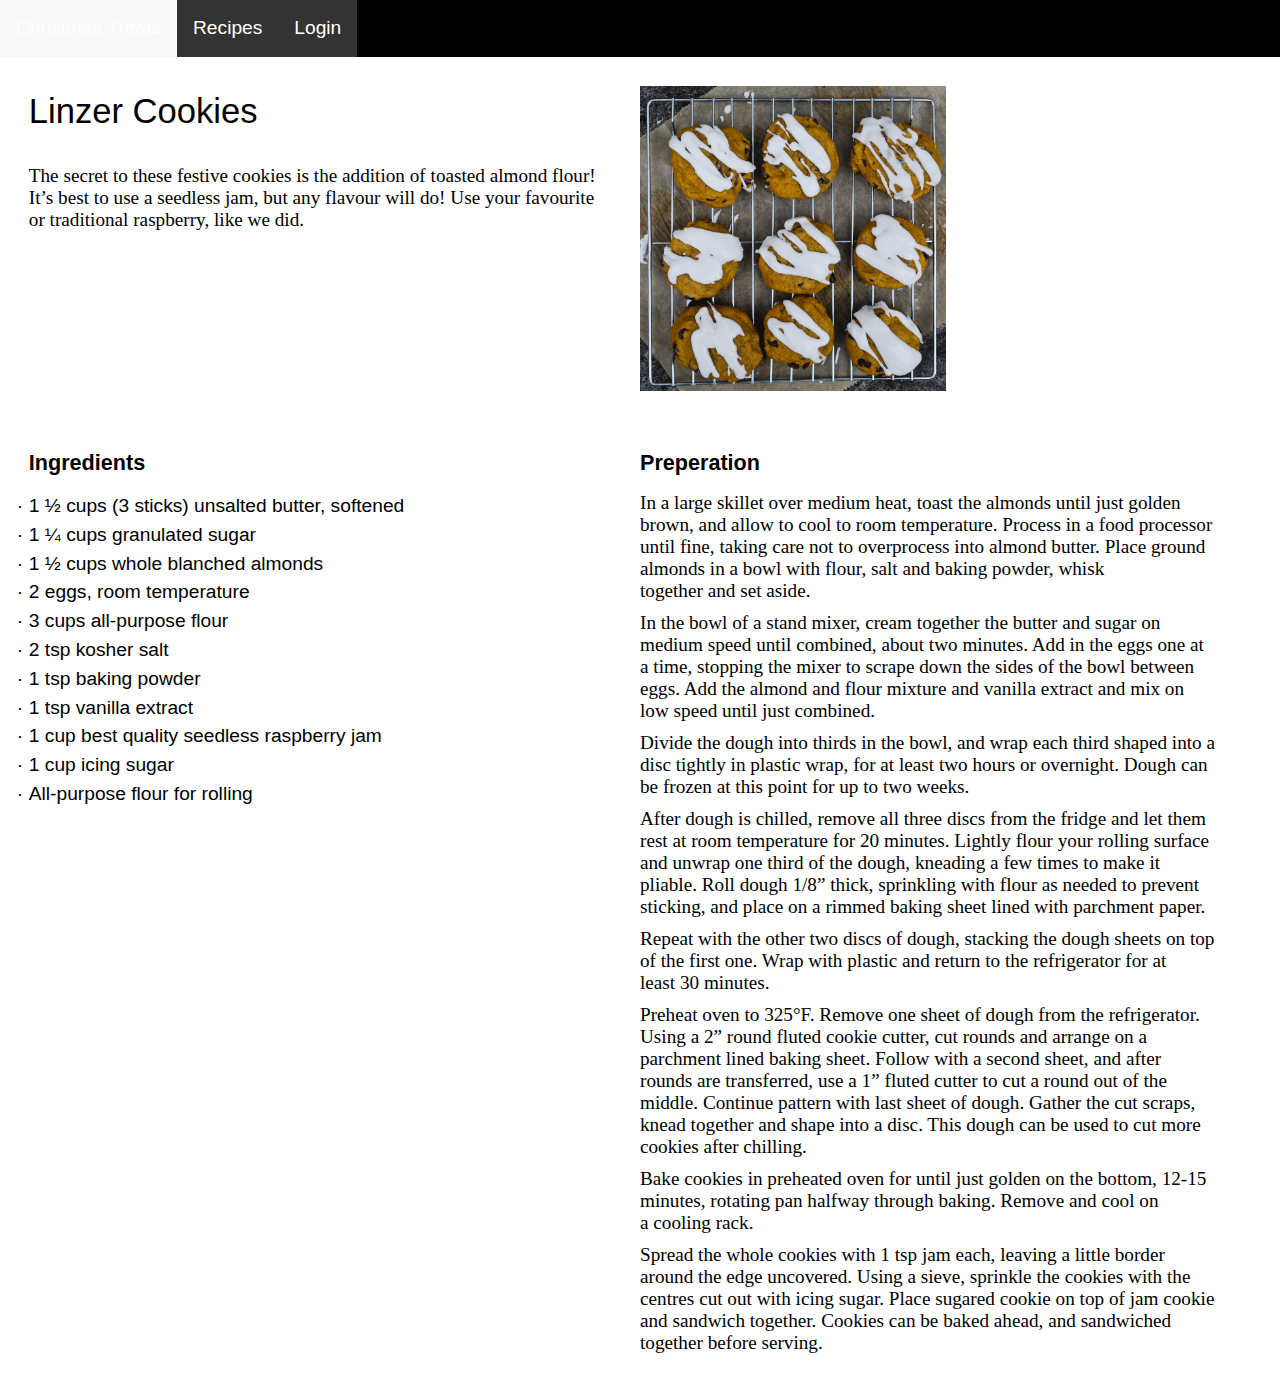
==== recipe1.html @ 7484b5de "Update" ====
<!DOCTYPE html>
<html lang="en-ca">
<head>
  <meta charset="utf-8">
  <title>Responsive Cookbook</title>
  <meta name="viewport" content="width=device-width,initial-scale=1">
  <link rel="stylesheet" href="css/modules.css">
  <link rel="stylesheet" href="css/grid.css">
  <link rel="stylesheet" href="css/type.css">
  <link href="css/main.css" rel="stylesheet">
</head>

<header>
  <div class="navbar">
    <a class="btn" href="index.html">Christmas Treats</a>
    <div class="dropdown">
      <a href="#" class="btn">Recipes</a>
      <div class="dropdown-content">
        <a href="recipe1.html">Linzer Cookies</a>
        <a href="recipe2.html">Spiced Chocolate Crinkle Cookies</a>
        <a href="recipe3.html">Peanut Butter Sandwich Cookies</a>
      </div>
    </div>
    <a href="#" class="btn">Login</a>
  </div>
</header>

<body>
  <div class="grid pad-t island">
    <!-- Title Div -->
    <div class="unit s-1 m-1-2 l-1-2">
      <h1 class="pad-b decorative">Linzer Cookies</h1>
      <p>The secret to these festive cookies is the addition of toasted almond flour! It’s best to use a ­seedless jam, but any flavour will do! Use your favourite or traditional raspberry, like we did.</p>
    </div>

    <!-- Img Div -->
    <div class="unit embed embed-4by1 s-1 m-1-2 l-1-2">
      <img class="unit img-flex s-1 m-1-2 l-1-2 embed-item" src="images/cookie-images/cookie1.jpg" alt="">
    </div>
  </div>

  <div class="grid island">
    <!-- Ingredient Div -->
    <div class="unit s-1 m-1-2 l-1-2">
      <h2 class="mega pad-b-1-2">Ingredients</h2>
      <ul>
        <li>1 ½ cups (3 sticks) unsalted butter, softened</li>
        <li>1 ¼ cups granulated sugar</li>
        <li>1 ½ cups whole blanched almonds</li>
        <li>2 eggs, room temperature</li>
        <li>3 cups all-purpose flour</li>
        <li>2 tsp kosher salt</li>
        <li>1 tsp baking powder</li>
        <li>1 tsp vanilla extract</li>
        <li>1 cup best quality seedless raspberry jam</li>
        <li>1 cup icing sugar</li>
        <li>All-purpose flour for rolling</li>
      </ul>
    </div>

    <!-- Prep Div -->
    <div class="unit s-1 m-1-2 l-1-2">
      <h2 class="mega pad-b-1-2">Preperation</h2>
      <p>In a large skillet over medium heat, toast the almonds until just golden brown, and allow to cool to room temperature. Process in a food processor until fine, taking care not to ­overprocess into almond butter. Place ground almonds in a bowl with flour, salt and baking powder, whisk together and set aside.</p>
      <p>In the bowl of a stand mixer, cream together the butter and sugar on medium speed until combined, about two minutes. Add in the eggs one at a time, stopping the mixer to scrape down the sides of the bowl between eggs. Add the almond and flour mixture and vanilla extract and mix on low speed until just combined.</p>
      <p>Divide the dough into thirds in the bowl, and wrap each third shaped into a disc tightly in plastic wrap, for at least two hours or overnight. Dough can be frozen at this point for up to two weeks.</p>
      <p>After dough is chilled, remove all three discs from the fridge and let them rest at room ­temperature for 20 minutes. Lightly flour your rolling surface and unwrap one third of the dough, kneading a few times to make it pliable. Roll dough 1/8” thick, sprinkling with flour as needed to prevent sticking, and place on a rimmed baking sheet lined with parchment paper.</p>
      <p>Repeat with the other two discs of dough, stacking the dough sheets on top of the first one. Wrap with plastic and return to the refrigerator for at least 30 minutes.</p>
      <p>Preheat oven to 325°F. Remove one sheet of dough from the refrigerator. Using a 2” round fluted cookie cutter, cut rounds and arrange on a parchment lined baking sheet. Follow with a second sheet, and after rounds are transferred, use a 1” fluted cutter to cut a round out of the middle. Continue pattern with last sheet of dough. Gather the cut scraps, knead together and shape into a disc. This dough can be used to cut more cookies after chilling.</p>
      <p>Bake cookies in preheated oven for until just golden on the bottom, 12-15 minutes, rotating pan halfway through baking. Remove and cool on a cooling rack.</p>
      <p>Spread the whole cookies with 1 tsp jam each, leaving a little border around the edge ­uncovered. Using a sieve, sprinkle the cookies with the centres cut out with icing sugar. Place sugared cookie on top of jam cookie and sandwich together. Cookies can be baked ahead, and sandwiched together before serving.</p>
    </div>

  </div>

</body>
---- css/modules.css ----
/*
 * Modulifier || Code released under the UNLICENSE
 * Code under other copyrights & licenses listed below.
 * https://modulifier.web-dev.tools/#responsive;images;list-group;embed;media-object;icons;hidden;positioning;nice-lists;forms;buttons;accessibility;print
 */

@-moz-viewport { width: device-width; scale: 1; }
@-ms-viewport { width: device-width; scale: 1; }
@-o-viewport { width: device-width; scale: 1; }
@-webkit-viewport { width: device-width; scale: 1; }
@viewport { width: device-width; scale: 1; }

html {
  box-sizing: border-box;
  -moz-text-size-adjust: 100%;
  -ms-text-size-adjust: 100%;
  -webkit-text-size-adjust: 100%;
  text-size-adjust: 100%;
}

*, *::before, *::after {
  box-sizing: inherit;
}

body {
  margin: 0;
}

article,
aside,
details,
figcaption,
figure,
footer,
header,
main,
menu,
nav,
section,
summary {
  display: block;
}

audio,
canvas,
progress,
video {
  display: inline-block;
  vertical-align: baseline;
}

template {
  display: none;
}

details {
  cursor: pointer;
}

audio:not([controls]) {
  display: none;
  height: 0;
}

a,
area,
button,
input,
label,
select,
textarea,
[tabindex] {
  -ms-touch-action: manipulation;
  touch-action: manipulation;
}

img {
  border: 0;
}

.img-flex,
.img-flex img {
  display: block;
  width: 100%;
}

svg {
  fill: currentColor;
}

svg:not(:root) {
  overflow: hidden;
}

svg.img-flex {
  width: 100%;
  height: 100%;
}

.image-replacement, .ir {
  overflow: hidden;
  direction: ltr;
  text-align: left;
  text-indent: 100%;
  white-space: nowrap;
}

.list-group, .list-group-inline, .list-group--inline {
  padding-left: 0;
  list-style-type: none;
}

.list-group > dd {
  margin-left: 0;
}

.list-group-inline::before,
.list-group-inline::after,
.list-group--inline::before,
.list-group--inline::after {
  content: "";
  display: table;
}

.list-group-inline::after,
.list-group--inline::after {
  clear: both;
}

.list-group-inline > li,
.list-group--inline > li {
  display: inline-block;
}

.list-group-inline > dt,
.list-group--inline > dt {
  clear: left;
  float: left;
  width: 11em;
}

.list-group-inline > dd,
.list-group--inline > dd {
  float: left;
  min-width: 12em;
}

.embed {
  margin-left: 0;
  margin-right: 0;
  overflow: hidden;
  position: relative;
  width: 100%;
}

.embed-1by1, .embed--1by1 {
  padding-top: 100%; /* Square */
}

.embed-4by3, .embed--4by3 {
  padding-top: 75%; /* Traditional TV/computer screens */
}

.embed-iso216, .embed--iso216 {
  padding-top: 70.92%; /* A-standard paper sizes */
}

.embed-3by2, .embed--3by2 {
  padding-top: 66.6%; /* Classic 35 mm film & most digital photos, landscape */
}

.embed-2by3, .embed--2by3 {
  padding-top: 150%; /* Classic 35 mm film & most digital photos, portrait */
}

.embed-golden, .embed--golden {
  padding-top: 61.8%; /* The Golden Ratio */
}

.embed-16by9, .embed--16by9 {
  padding-top: 56.25%; /* HD TV */
}

.embed-185by100, .embed--185by100 {
  padding-top: 54.05%; /* Common widescreen cinema */
}

.embed-24by10, .embed--24by10 {
  padding-top: 41.667%; /* Widescreen cinema: 2.4:1 */
}

.embed-3by1, .embed--3by1 {
  padding-top: 33.3333%; /* Panorama photos */
}

.embed-4by1, .embed--4by1 {
  padding-top: 25%; /* Polyvision */
}

.embed-5by1, .embed--5by1 {
  padding-top: 20%; /* Really wide... */
}

.embed-item, .embed__item {
  min-height: 100%;
  left: 0;
  position: absolute;
  top: 0;
  width: 100%;
}

.media {
  overflow: hidden;
}

.media-img, .media__img {
  float: left;
}

.media-img-reversed, .media__img--reversed {
  float: right;
}

.media-img-stacked, .media__img--stacked {
  float: none;
}

.media-body, .media__body {
  overflow: hidden;
  min-width: 12em; /* Slightly less than 200px, responsiveness built in */
}

.icon {
  display: inline-block;
  position: relative;
  background: transparent none no-repeat center center;
  background-size: contain;
  vertical-align: middle;
}

.i-16, .i--16 {
  height: 16px;
  width: 16px;
}

.i-18, .i--18 {
  height: 18px;
  width: 18px;
}

.i-20, .i--20 {
  height: 20px;
  width: 20px;
}

.i-24, .i--24 {
  height: 24px;
  width: 24px;
}

.i-32, .i--32 {
  height: 32px;
  width: 32px;
}

.i-48, .i--48 {
  height: 48px;
  width: 48px;
}

.i-64, .i--64 {
  height: 64px;
  width: 64px;
}

.i-96, .i--96 {
  height: 96px;
  width: 96px;
}

.i-128, .i--128 {
  height: 128px;
  width: 128px;
}

.i-192, .i--192 {
  height: 192px;
  width: 192px;
}

.i-256, .i--256 {
  height: 256px;
  width: 256px;
}

.icon img,
.icon svg {
  left: 0;
  height: 100%;
  position: absolute;
  top: 0;
  width: 100%;
  fill: currentColor;
}

.icon-label {
  vertical-align: middle;
}

.icon-link,
.icon-link:focus,
.icon-link:hover {
  text-decoration: none;
}

[hidden], .hidden {
  /* stylelint-disable declaration-no-important */
  display: none !important;
  visibility: hidden !important;
  /* stylelint-enable */
}

.visually-hidden {
  height: 1px;
  margin: -1px;
  overflow: hidden;
  padding: 0;
  position: absolute;
  width: 1px;
  border: 0;
  clip: rect(0 0 0 0);
  clip-path: inset(50%);
}

.visually-hidden.focusable:active, .visually-hidden.focusable:focus {
  height: auto;
  margin: 0;
  overflow: visible;
  position: static;
  width: auto;
  clip: auto;
  clip-path: none;
}

.invisible {
  visibility: hidden;
}

.chop,
.crop {
  overflow: hidden;
}

.truncate {
  max-width: 100%;
  overflow: hidden;
  width: 100%;
  text-overflow: ellipsis;
  white-space: nowrap;
}

.scrollable {
  max-width: 100%;
  overflow-x: auto;
  overflow-y: hidden;
  -webkit-overflow-scrolling: touch;
}

.flex-row {
  display: -webkit-flex;
  display: -ms-flexbox;
  display: flex;
}

.flex-justify {
  -webkit-justify-content: space-between;
  -ms-flex-pack: space-between;
  justify-content: space-between;
}

.flex-align-center {
  -webkit-align-items: center;
  -ms-flex-align: center;
  align-items: center;
}

.center-text,
.center-flow {
  text-align: center;
}

.center-block {
  margin-left: auto;
  margin-right: auto;
}

.no-auto-margins,
.not-centered {
  /* stylelint-disable declaration-no-important */
  margin-left: 0 !important;
  margin-right: 0 !important;
  /* stylelint-enable */
}

.center-content,
.center-content-vertical,
.center-contents,
.center-contents-vertical {
  display: -webkit-flex;
  display: -ms-flexbox;
  display: flex;
  -webkit-justify-content: center;
  -ms-flex-pack: center;
  justify-content: center;
  -webkit-align-items: center;
  -ms-flex-align: center;
  align-items: center;
  -webkit-align-content: center;
  -ms-flex-line-pack: center;
  align-content: center;
  -webkit-flex-direction: column wrap;
  -ms-flex-direction: column wrap;
  flex-flow: column wrap;
}

.center-content-start,
.center-content-vertical-start,
.center-contents-start,
.center-contents-vertical-start {
  display: -webkit-flex;
  display: -ms-flexbox;
  display: flex;
  -webkit-justify-content: center;
  -ms-flex-pack: center;
  justify-content: center;
  -webkit-flex-direction: column wrap;
  -ms-flex-direction: column wrap;
  flex-flow: column wrap;
}

.center-content-horizontal,
.center-contents-horizontal {
  display: -webkit-flex;
  display: -ms-flexbox;
  display: flex;
  -webkit-justify-content: center;
  -ms-flex-pack: center;
  justify-content: center;
  -webkit-align-items: center;
  -ms-flex-align: center;
  align-items: center;
  -webkit-align-content: center;
  -ms-flex-line-pack: center;
  align-content: center;
  -webkit-flex-direction: row wrap;
  -ms-flex-direction: row wrap;
  flex-flow: row wrap;
}

.clearfix::after {
  content: " ";
  display: block;
  clear: both;
}

.left {
  float: left;
}

.right {
  float: right;
}

.inline {
  display: inline;
}

.block {
  display: block;
}

.inline-block, .ib {
  display: inline-block;
}

.valign-top {
  vertical-align: top;
}

.valign-bottom {
  vertical-align: bottom;
}

.valign-middle {
  vertical-align: middle;
}

.fixed {
  position: fixed;
}

.relative {
  position: relative;
}

[class*="pin-"],
.absolute {
  position: absolute;
}

.static {
  position: static;
}

.zindex-1 {
  z-index: 1;
}

.zindex-2 {
  z-index: 2;
}

.zindex-3 {
  z-index: 3;
}

.zindex-1000 {
  z-index: 1000;
}

.pin-top-left,
.pin-left-top,
.pin-tl,
.pin-lt {
  top: 0;
  left: 0;
}

.pin-top-right,
.pin-right-top,
.pin-tr,
.pin-rt {
  top: 0;
  right: 0;
}

.pin-bottom-left,
.pin-left-bottom,
.pin-bl,
.pin-lb {
  bottom: 0;
  left: 0;
}

.pin-bottom-right,
.pin-right-bottom,
.pin-br,
.pin-rb {
  bottom: 0;
  right: 0;
}

.pin-top-center,
.pin-center-top,
.pin-tc,
.pin-ct {
  left: 50%;
  top: 0;
  transform: translateX(-50%);
}

.pin-bottom-center,
.pin-center-bottom,
.pin-bc,
.pin-cb {
  bottom: 0;
  left: 50%;
  transform: translateX(-50%);
}

.pin-center-left,
.pin-left-center,
.pin-cl,
.pin-lc {
  left: 0;
  top: 50%;
  transform: translateY(-50%);
}

.pin-center-right,
.pin-right-center,
.pin-cr,
.pin-rc {
  right: 0;
  top: 50%;
  transform: translateY(-50%);
}

.pin-center, .pin-c {
  left: 50%;
  top: 50%;
  transform: translate(-50%, -50%);
}

.width-quarter, .w-1-4 {
  width: 25%;
}

.width-half, .w-1-2 {
  width: 50%;
}

.width-full, .w-1 {
  width: 100%;
}

.height-quarter, .h-1-4 {
  height: 25%;
}

.height-half, .h-1-2 {
  height: 50%;
}

.height-full, .h-1 {
  height: 100%;
}

.height-win-quarter, .h-w-1-4 {
  height: 25vh;
  max-height: 46em;
}

.height-win-half, .h-w-1-2 {
  height: 50vh;
  max-height: 46em;
}

.height-win-full, .h-w-1 {
  height: 100vh;
  max-height: 46em;
}

ul {
  list-style-type: none;
}

ul > li::before {
  content: "·";
  float: left;
  margin-left: -1.6em;
  width: 1.3em;
  text-align: right;
}

ol {
  counter-reset: ol-simple-numbers;
  list-style-type: none;
}

ol > li::before {
  float: left;
  margin-left: -1.6em;
  width: 1.3em;
  counter-increment: ol-simple-numbers;
  content: counter(ol-simple-numbers);
  text-align: right;
}

.list-group > li::before,
.list-group-inline > li::before,
.list-group--inline > li::before {
  content: none;
}

/* stylelint-disable no-descending-specificity */

/*
 * (c) Nicolas Gallagher and Jonathan Neal of Normalize.css || MIT License
 *     https://necolas.github.io/normalize.css/
 */

button,
input,
optgroup,
select,
textarea {
  color: inherit;
  font: inherit;
  margin: 0;
}

button,
input {
  overflow: visible;
}

button,
select {
  text-transform: none;
}

button,
html [type="button"],
[type="reset"],
[type="submit"] {
  -webkit-appearance: button;
  cursor: pointer;
}

button[disabled],
html input[disabled] {
  cursor: default;
}

button::-moz-focus-inner,
input::-moz-focus-inner {
  border: 0;
  padding: 0;
}

[type="checkbox"],
[type="radio"] {
  opacity: 0;
  position: absolute;
  height: 1px;
  width: 1px;
}

[type="number"]::-webkit-inner-spin-button,
[type="number"]::-webkit-outer-spin-button {
  height: auto;
}

[type="search"]::-webkit-search-cancel-button,
[type="search"]::-webkit-search-decoration {
  -webkit-appearance: none;
}

fieldset {
  padding-left: 0;
  padding-right: 0;

  border: 0;
  border-top: 2px solid #666;
}

legend {
  color: inherit;
  display: table;
  max-width: 100%;
  padding: 0 .3em 0 0;
  white-space: normal;

  border: 0;

  font-weight: bold;
}

optgroup {
  font-weight: bold;
}

::-webkit-input-placeholder {
  color: inherit;
  opacity: .54;
}

::-webkit-file-upload-button {
  -webkit-appearance: button;
  font: inherit;
}

/* End Normalize.css code */

label,
.label-block {
  display: block;
  cursor: pointer;
}

[type="checkbox"] + label,
[type="radio"] + label,
.label-inline {
  display: inline-block;
}

input:not([type]),
[type="text"],
[type="number"],
[type="search"],
[type="url"],
[type="email"],
[type="password"],
[type="tel"],
[type="datetime-local"],
[type="month"],
[type="week"],
[type="date"],
[type="time"],
[type="range"],
select,
textarea {
  -moz-appearance: none;
  -webkit-appearance: none;
  appearance: none;
}

input,
textarea {
  display: block;
  width: 100%;

  background-color: #fff;
  border: 2px solid #666;
  border-radius: 0;
}

label {
  vertical-align: middle;
}

textarea {
  max-width: 100%;
  min-height: 4em;
  overflow: auto;
}

[type="color"] {
  display: inline-block;
  width: 2em;
}

select {
  display: block;
  width: 100%;

  background-image: url("data:image/svg+xml,%3Csvg xmlns='http://www.w3.org/2000/svg' width='256' height='256' viewBox='0 0 256 256'%3E%3Cpath fill='none' stroke='%23000' stroke-miterlimit='10' stroke-width='70' d='M36.3 82.1l91.9 91.8 91.5-91.8'/%3E%3C/svg%3E");
  background-repeat: no-repeat;
  background-position: calc(100% - .4em) center;
  background-size: 18px auto;
  background-color: #fff;
  border: 2px solid #666;
  border-radius: 0;
}

[type="checkbox"] + label::before {
  content: " ";
  display: inline-block;
  height: 1.8em;
  margin-right: .3em;
  position: relative;
  vertical-align: middle;
  top: -.1em;
  width: 1.8em;

  background-color: #fff;
  background-size: cover;
  border: 2px solid #666;

  line-height: inherit;
}

[type="checkbox"]:checked + label::before {
  background-image: url("data:image/svg+xml,%3Csvg xmlns='http://www.w3.org/2000/svg' width='256' height='256' viewBox='0 0 256 256'%3E%3Cpath fill='none' stroke='%23000' stroke-miterlimit='10' stroke-width='50' d='M49.9 130.1l50.8 50.7L206.1 75.2'/%3E%3C/svg%3E");
}

[type="checkbox"]:focus + label::before {
  outline: 3px solid #000;
  z-index: 1000;
}

[type="radio"] + label::before {
  content: " ";
  display: inline-block;
  height: 1.8em;
  margin-right: .3em;
  position: relative;
  vertical-align: middle;
  top: -.1em;
  width: 1.8em;

  background-color: #fff;
  background-size: cover;
  border: 2px solid #666;
  border-radius: 50%;

  line-height: inherit;
}

[type="radio"]:checked + label::before {
  background-image: url("data:image/svg+xml,%3Csvg xmlns='http://www.w3.org/2000/svg' width='256' height='256' viewBox='0 0 256 256'%3E%3Ccircle cx='128' cy='128' r='70.4'/%3E%3C/svg%3E");
}

[type="radio"]:focus + label::before,
[type="radio"] + label:focus::before {
  box-shadow: 0 0 0 3px #000;
  z-index: 1000;
}

[type="range"] {
  border: 0;
  background-color: #fff;
}

[type="range"]::-webkit-slider-runnable-track {
  height: 6px;

  -webkit-appearance: none;
  appearance: none;
  background-color: #ccc;
  border: 0;
  border-radius: 3px;
}

[type="range"]:active::-webkit-slider-runnable-track {
  background-color: #ccc;
}

[type="range"]::-moz-range-track {
  height: 6px;

  -moz-appearance: none;
  appearance: none;
  background-color: #ccc;
  border: 0;
  border-radius: 3px;
}

[type="range"]:active::-moz-range-track {
  background-color: #ccc;
}

[type="range"]::-ms-track {
  height: 6px;

  -ms-appearance: none;
  appearance: none;
  background-color: #ccc;
  border: 0;
  border-radius: 3px;
}

[type="range"]:active::-ms-track {
  background-color: #ccc;
}

[type="range"]::-webkit-slider-thumb {
  margin-top: -4px;
  height: 16px;
  width: 16px;

  -webkit-appearance: none;
  appearance: none;
  background-color: #000;
  border: none;
  border-radius: 50%;
}

[type="range"]:hover::-webkit-slider-thumb {
  background-color: #000;
}

[type="range"]:active::-webkit-slider-thumb {
  background-color: #000;
}

[type="range"]::-moz-range-thumb {
  margin-top: -4px;
  height: 16px;
  width: 16px;

  -webkit-appearance: none;
  appearance: none;
  background-color: #000;
  border: none;
  border-radius: 50%;
}

[type="range"]:hover::-moz-range-thumb {
  background-color: #000;
}

[type="range"]:active::-moz-range-thumb {
  background-color: #000;
}

[type="range"]::-ms-thumb {
  margin-top: -4px;
  height: 16px;
  width: 16px;

  -webkit-appearance: none;
  appearance: none;
  background-color: #000;
  border: none;
  border-radius: 50%;
}

[type="range"]:hover::-ms-thumb {
  background-color: #000;
}

[type="range"]:active::-ms-thumb {
  background-color: #000;
}

[type="checkbox"].hide-custom-input + label::before,
[type="checkbox"] + .hide-custom-input::before,
[type="radio"].hide-custom-input + label::before,
[type="radio"] + .hide-custom-input::before {
  content: none;
  display: none;
}

/* stylelint-enable */

.link-box {
  display: block;
  text-decoration: none;
}

/* stylelint-disable no-descending-specificity */

button,
.btn {
  cursor: pointer;
  display: inline-block;
  margin: 0;
  overflow: visible;
  padding: .375em .75em .42em;
  -webkit-appearance: none;
  -moz-appearance: none;
  appearance: none;
  background-color: #333;
  border-radius: 4px;
  border: 3px solid #333;
  color: #fff;
  font: inherit;
  text-decoration: none;
  text-transform: none;
}

button::-moz-focus-inner {
  border: 0;
  padding: 0;
}

/* stylelint-enable */

button:focus,
button:hover,
.btn:focus,
.btn:hover {
  background-color: #000;
  border-color: #000;
  color: #fff;
}

button[disabled] {
  cursor: default;
}

.btn-light, .btn--light {
  background-color: #e2e2e2;
  border-color: #e2e2e2;
  color: #000;
}

.btn-light:focus,
.btn-light:hover,
.btn--light:focus,
.btn--light:hover {
  background-color: #666;
  border-color: #666;
  color: #fff;
}

.btn-ghost,
.btn--ghost {
  background-color: transparent;
  border-color: #333;
  color: #000;
}

.btn-ghost:focus,
.btn-ghost:hover,
.btn--ghost:focus,
.btn--ghost:hover {
  background-color: #e2e2e2;
  border-color: #000;
  color: #000;
}

.btn-link {
  display: inline;
  padding: 0;
  background-color: transparent;
  border-radius: 0;
  border: 0;
  color: inherit;
}

.btn-link:focus,
.btn-link:hover {
  background-color: transparent;
  color: inherit;
}

a:hover, a:active {
  outline: none;
}

a:focus,
[tabindex="0"]:focus,
details:focus,
summary:focus,
input:focus,
textarea:focus,
button:focus,
select:focus {
  outline: 3px solid #000;
  outline-offset: 0;
}

a:focus, [tabindex="0"]:focus {
  outline-offset: 3px;
}

.skip-links {
  margin: 0;
  padding: 0;
  list-style-type: none;
}

.skip-links > li::before {
  content: none; /* Remove the bullets if nice lists is selected */
}

.skip-links a,
.skip-links button {
  padding: .5em .75em;
  position: absolute;
  top: -10em;
  z-index: 10000; /* To make sure they're always on top */
  background-color: #000;
  border: 0;
  color: #fff;
  font-size: 1.125rem;
  font-weight: bold;
  text-decoration: none;
}

.skip-links a:focus,
.skip-links button:focus {
  outline-offset: 3px;
  top: 0;
}

[aria-busy="true"] {
  cursor: progress;
}

[aria-controls] {
  cursor: pointer;
}

[aria-disabled] {
  cursor: default;
}

.print-only {
  display: none;
  visibility: hidden;
}

.page-break-before {
  page-break-before: always;
}

.page-break-after {
  page-break-after: always;
}

.no-page-break-inside {
  page-break-inside: avoid;
}

@media print {

  /* stylelint-disable declaration-no-important */

  .no-print {
    display: none !important;
    visibility: hidden !important;
  }

  .print-only,
  .force-print {
    display: block !important;
    visibility: visible !important;
  }

  /* stylelint-enable */

  .visually-hidden.force-print {
    height: auto;
    margin: 0;
    overflow: visible;
    padding: 0;
    position: static;
    width: auto;
    border: 0;
    clip: initial;
    clip-path: none;
  }

  /*
   * (c) Fabien Sa || MIT License
   *     http://bafs.github.io/Gutenberg/
   */

  table,
  blockquote,
  pre,
  code,
  figure,
  li,
  hr,
  ul,
  ol,
  a,
  tr {
    page-break-inside: avoid;
  }

  h1, h2, h3, h4, h5, h6, p, a {
    orphans: 3;
    widows: 3;
  }

  h1,
  h2,
  h3,
  h4,
  h5,
  h6 {
    page-break-after: avoid;
    page-break-inside: avoid;
  }

  h1 + p,
  h2 + p,
  h3 + p,
  h4 + p,
  h5 + p,
  h6 + p {
    page-break-before: avoid;
  }

  img {
    page-break-after: auto;
    page-break-before: auto;
    page-break-inside: avoid;
  }

  /* stylelint-disable declaration-no-important */

  pre {
    white-space: pre-wrap !important;
    word-wrap: break-word;
  }

  /* stylelint-enable */

  /* End Gutenberg code */

  /*
   * (c) HTML5 Boilerplate || MIT License
   *     https://html5boilerplate.com/
   */

  /* stylelint-disable declaration-no-important */

  *, *::before, *::after, *::first-letter, *::first-line {
    background: none transparent !important;
    color: #000 !important;
    box-shadow: none !important;
    text-shadow: none !important;
  }

  /* stylelint-enable */

  a, a:visited {
    text-decoration: underline;
  }

  a[href]::after {
    content: " (" attr(href) ")";
  }

  abbr[title]::after {
    content: " (" attr(title) ")";
  }

  a[href^="#"]::after,
  a[href^="javascript:"]::after,
  a.no-print-href::after,
  a.href-no-print::after {
    content: "";
  }

  thead {
    display: table-header-group;
  }

  /* End HTML5 Boilerplate code */

}
---- css/grid.css ----
/*
  Gridifier || Code released under the UNLICENSE
  https://gridifier.web-dev.tools/#xs,4,0,0,0;s,4,25,0,0;m,4,38,1,1;l,4,60,1,1
*/

.grid {
  margin: 0;
  padding: 0;
  letter-spacing: -.31em;
  text-rendering: optimizeSpeed;
  display: -webkit-flex;
  display: -ms-flexbox;
  display: flex;
  -webkit-flex-flow: row wrap;
  -ms-flex-flow: row wrap;
  flex-flow: row wrap;
}

.grid-bottom {
  -webkit-align-items: flex-end;
  -ms-align-items: flex-end;
  align-items: flex-end;
}

.grid-middle {
  -webkit-align-items: center;
  -ms-align-items: center;
  align-items: center;
}

.grid-stretch {
  -webkit-align-items: stretch;
  -ms-align-items: stretch;
  align-items: stretch;
}

.opera-only :-o-prefocus,
.grid {
  word-spacing: -.43em;
}

.unit {
  letter-spacing: normal;
  text-rendering: auto;
  vertical-align: top;
  word-spacing: normal;
  display: inline-block;
  visibility: visible;
}

.grid-bottom .unit {
  vertical-align: bottom;
}

.grid-middle .unit {
  vertical-align: middle;
}

[class*="unit-push-"],
[class*="unit-pull-"] {
  position: relative;
}

.unit-content-distribute {
  display: -ms-flexbox;
  display: -webkit-flex;
  display: flex;
  -ms-flex-direction: column;
  -webkit-flex-direction: column;
  flex-direction: column;
  -ms-flex-pack: justify;
  -webkit-justify-content: space-between;
  justify-content: space-between;
}

.unit-content-center,
.unit-content-center-vertical {
  display: -webkit-flex;
  display: -ms-flexbox;
  display: flex;
  -webkit-justify-content: center;
  -ms-flex-pack: center;
  justify-content: center;
  -webkit-align-items: center;
  -ms-flex-align: center;
  align-items: center;
  -webkit-align-content: center;
  -ms-flex-line-pack: center;
  align-content: center;
  -webkit-flex-direction: column wrap;
  -ms-flex-direction: column wrap;
  flex-flow: column wrap;
}

.unit-content-center-horizontal {
  display: -webkit-flex;
  display: -ms-flexbox;
  display: flex;
  -webkit-justify-content: center;
  -ms-flex-pack: center;
  justify-content: center;
  -webkit-align-items: center;
  -ms-flex-align: center;
  align-items: center;
  -webkit-align-content: center;
  -ms-flex-line-pack: center;
  align-content: center;
  -webkit-flex-direction: row wrap;
  -ms-flex-direction: row wrap;
  flex-flow: row wrap;
}

.content-fill,
.content-stretch {
  -ms-flex-grow: 2;
  -webkit-flex-grow: 2;
  flex-grow: 2;
  max-width: 100%; /* @bugfix: IE 10, 11 */
}

.content-shrink {
  -ms-align-self: center;
  -webkit-align-self: center;
  align-self: center;
}

.unit-xs-hidden,
.xs-0 {
  display: none;
  visibility: hidden;
}

.unit-xs-centered {
  margin: 0 auto;
}

.unit-xs-1,
.xs-1 {
  display: block;
  visibility: visible;
  width: 100%;
}

.unit-xs-1-2,
.xs-1-2 {
  width: 50%;
}

.unit-xs-1-3,
.xs-1-3 {
  width: 33.3333%;
}

.unit-xs-2-3,
.xs-2-3 {
  width: 66.6667%;
}

.unit-xs-1-4,
.xs-1-4 {
  width: 25%;
}

.unit-xs-3-4,
.xs-3-4 {
  width: 75%;
}

.unit-xs-1-2,
.xs-1-2,
.unit-xs-1-3,
.xs-1-3,
.unit-xs-2-3,
.xs-2-3,
.unit-xs-1-4,
.xs-1-4,
.unit-xs-3-4,
.xs-3-4 {
  display: inline-block;
  visibility: visible;
}

.unit-xs-1-2[class*="-content-"],
.xs-1-2[class*="-content-"],
.unit-xs-1-3[class*="-content-"],
.xs-1-3[class*="-content-"],
.unit-xs-2-3[class*="-content-"],
.xs-2-3[class*="-content-"],
.unit-xs-1-4[class*="-content-"],
.xs-1-4[class*="-content-"],
.unit-xs-3-4[class*="-content-"],
.xs-3-4[class*="-content-"] {
  display: -webkit-flex;
  display: -ms-flexbox;
  display: flex;
}

.unit-xs-content-distribute,
.xs-content-distribute {
  display: -ms-flexbox;
  display: -webkit-flex;
  display: flex;
  -ms-flex-direction: column;
  -webkit-flex-direction: column;
  flex-direction: column;
  -ms-flex-pack: justify;
  -webkit-justify-content: space-between;
  justify-content: space-between;
}

.unit-xs-content-center,
.unit-xs-content-center-vertical {
  display: -webkit-flex;
  display: -ms-flexbox;
  display: flex;
  -webkit-justify-content: center;
  -ms-flex-pack: center;
  justify-content: center;
  -webkit-align-items: center;
  -ms-flex-align: center;
  align-items: center;
  -webkit-align-content: center;
  -ms-flex-line-pack: center;
  align-content: center;
  -webkit-flex-direction: column wrap;
  -ms-flex-direction: column wrap;
  flex-flow: column wrap;
}

.unit-xs-content-center-horizontal {
  display: -webkit-flex;
  display: -ms-flexbox;
  display: flex;
  -webkit-justify-content: center;
  -ms-flex-pack: center;
  justify-content: center;
  -webkit-align-items: center;
  -ms-flex-align: center;
  align-items: center;
  -webkit-align-content: center;
  -ms-flex-line-pack: center;
  align-content: center;
  -webkit-flex-direction: row wrap;
  -ms-flex-direction: row wrap;
  flex-flow: row wrap;
}

.xs-content-fill,
.xs-content-stretch {
  -ms-flex-grow: 2;
  -webkit-flex-grow: 2;
  flex-grow: 2;
  max-width: 100%; /* @bugfix: IE 10, 11 */
}

.xs-content-shrink {
  -ms-align-self: center;
  -webkit-align-self: center;
  align-self: center;
}

@media only screen and (min-width: 25em) {

  .unit-s-hidden,
  .s-0 {
    display: none;
    visibility: hidden;
  }

  .unit-s-centered {
    margin: 0 auto;
  }

  .unit-s-1,
  .s-1 {
    display: block;
    visibility: visible;
    width: 100%;
  }

  .unit-s-1-2,
  .s-1-2 {
    width: 50%;
  }

  .unit-s-1-3,
  .s-1-3 {
    width: 33.3333%;
  }

  .unit-s-2-3,
  .s-2-3 {
    width: 66.6667%;
  }

  .unit-s-1-4,
  .s-1-4 {
    width: 25%;
  }

  .unit-s-3-4,
  .s-3-4 {
    width: 75%;
  }

  .unit-s-1-2,
  .s-1-2,
  .unit-s-1-3,
  .s-1-3,
  .unit-s-2-3,
  .s-2-3,
  .unit-s-1-4,
  .s-1-4,
  .unit-s-3-4,
  .s-3-4 {
    display: inline-block;
    visibility: visible;
  }

  .unit-s-1-2[class*="-content-"],
  .s-1-2[class*="-content-"],
  .unit-s-1-3[class*="-content-"],
  .s-1-3[class*="-content-"],
  .unit-s-2-3[class*="-content-"],
  .s-2-3[class*="-content-"],
  .unit-s-1-4[class*="-content-"],
  .s-1-4[class*="-content-"],
  .unit-s-3-4[class*="-content-"],
  .s-3-4[class*="-content-"] {
    display: -webkit-flex;
    display: -ms-flexbox;
    display: flex;
  }

  .unit-s-content-distribute,
  .s-content-distribute {
    display: -ms-flexbox;
    display: -webkit-flex;
    display: flex;
    -ms-flex-direction: column;
    -webkit-flex-direction: column;
    flex-direction: column;
    -ms-flex-pack: justify;
    -webkit-justify-content: space-between;
    justify-content: space-between;
  }

  .unit-s-content-center,
  .unit-s-content-center-vertical {
    display: -webkit-flex;
    display: -ms-flexbox;
    display: flex;
    -webkit-justify-content: center;
    -ms-flex-pack: center;
    justify-content: center;
    -webkit-align-items: center;
    -ms-flex-align: center;
    align-items: center;
    -webkit-align-content: center;
    -ms-flex-line-pack: center;
    align-content: center;
    -webkit-flex-direction: column wrap;
    -ms-flex-direction: column wrap;
    flex-flow: column wrap;
  }

  .unit-s-content-center-horizontal {
    display: -webkit-flex;
    display: -ms-flexbox;
    display: flex;
    -webkit-justify-content: center;
    -ms-flex-pack: center;
    justify-content: center;
    -webkit-align-items: center;
    -ms-flex-align: center;
    align-items: center;
    -webkit-align-content: center;
    -ms-flex-line-pack: center;
    align-content: center;
    -webkit-flex-direction: row wrap;
    -ms-flex-direction: row wrap;
    flex-flow: row wrap;
  }

  .s-content-fill,
  .s-content-stretch {
    -ms-flex-grow: 2;
    -webkit-flex-grow: 2;
    flex-grow: 2;
    max-width: 100%; /* @bugfix: IE 10, 11 */
  }

  .s-content-shrink {
    -ms-align-self: center;
    -webkit-align-self: center;
    align-self: center;
  }

}

@media only screen and (min-width: 38em) {

  .unit-m-hidden,
  .m-0 {
    display: none;
    visibility: hidden;
  }

  .unit-m-centered {
    margin: 0 auto;
  }

  .unit-m-1,
  .m-1 {
    display: block;
    visibility: visible;
    width: 100%;
  }

  .unit-offset-m-0 {
    margin-left: 0;
  }

  .unit-push-m-0,
  .unit-pull-m-0 {
    left: 0;
  }

  .unit-m-1-2,
  .m-1-2 {
    width: 50%;
  }

  .unit-offset-m-1-2 {
    margin-left: 50%;
  }

  .unit-push-m-1-2 {
    left: 50%;
  }

  .unit-pull-m-1-2 {
    left: -50%;
  }

  .unit-m-1-3,
  .m-1-3 {
    width: 33.3333%;
  }

  .unit-offset-m-1-3 {
    margin-left: 33.3333%;
  }

  .unit-push-m-1-3 {
    left: 33.3333%;
  }

  .unit-pull-m-1-3 {
    left: -33.3333%;
  }

  .unit-m-2-3,
  .m-2-3 {
    width: 66.6667%;
  }

  .unit-offset-m-2-3 {
    margin-left: 66.6667%;
  }

  .unit-push-m-2-3 {
    left: 66.6667%;
  }

  .unit-pull-m-2-3 {
    left: -66.6667%;
  }

  .unit-m-1-4,
  .m-1-4 {
    width: 25%;
  }

  .unit-offset-m-1-4 {
    margin-left: 25%;
  }

  .unit-push-m-1-4 {
    left: 25%;
  }

  .unit-pull-m-1-4 {
    left: -25%;
  }

  .unit-m-3-4,
  .m-3-4 {
    width: 75%;
  }

  .unit-offset-m-3-4 {
    margin-left: 75%;
  }

  .unit-push-m-3-4 {
    left: 75%;
  }

  .unit-pull-m-3-4 {
    left: -75%;
  }

  .unit-m-1-2,
  .m-1-2,
  .unit-m-1-3,
  .m-1-3,
  .unit-m-2-3,
  .m-2-3,
  .unit-m-1-4,
  .m-1-4,
  .unit-m-3-4,
  .m-3-4 {
    display: inline-block;
    visibility: visible;
  }

  .unit-m-1-2[class*="-content-"],
  .m-1-2[class*="-content-"],
  .unit-m-1-3[class*="-content-"],
  .m-1-3[class*="-content-"],
  .unit-m-2-3[class*="-content-"],
  .m-2-3[class*="-content-"],
  .unit-m-1-4[class*="-content-"],
  .m-1-4[class*="-content-"],
  .unit-m-3-4[class*="-content-"],
  .m-3-4[class*="-content-"] {
    display: -webkit-flex;
    display: -ms-flexbox;
    display: flex;
  }

  .unit-m-content-distribute,
  .m-content-distribute {
    display: -ms-flexbox;
    display: -webkit-flex;
    display: flex;
    -ms-flex-direction: column;
    -webkit-flex-direction: column;
    flex-direction: column;
    -ms-flex-pack: justify;
    -webkit-justify-content: space-between;
    justify-content: space-between;
  }

  .unit-m-content-center,
  .unit-m-content-center-vertical {
    display: -webkit-flex;
    display: -ms-flexbox;
    display: flex;
    -webkit-justify-content: center;
    -ms-flex-pack: center;
    justify-content: center;
    -webkit-align-items: center;
    -ms-flex-align: center;
    align-items: center;
    -webkit-align-content: center;
    -ms-flex-line-pack: center;
    align-content: center;
    -webkit-flex-direction: column wrap;
    -ms-flex-direction: column wrap;
    flex-flow: column wrap;
  }

  .unit-m-content-center-horizontal {
    display: -webkit-flex;
    display: -ms-flexbox;
    display: flex;
    -webkit-justify-content: center;
    -ms-flex-pack: center;
    justify-content: center;
    -webkit-align-items: center;
    -ms-flex-align: center;
    align-items: center;
    -webkit-align-content: center;
    -ms-flex-line-pack: center;
    align-content: center;
    -webkit-flex-direction: row wrap;
    -ms-flex-direction: row wrap;
    flex-flow: row wrap;
  }

  .m-content-fill,
  .m-content-stretch {
    -ms-flex-grow: 2;
    -webkit-flex-grow: 2;
    flex-grow: 2;
    max-width: 100%; /* @bugfix: IE 10, 11 */
  }

  .m-content-shrink {
    -ms-align-self: center;
    -webkit-align-self: center;
    align-self: center;
  }

}

@media only screen and (min-width: 60em) {

  .unit-l-hidden,
  .l-0 {
    display: none;
    visibility: hidden;
  }

  .unit-l-centered {
    margin: 0 auto;
  }

  .unit-l-1,
  .l-1 {
    display: block;
    visibility: visible;
    width: 100%;
  }

  .unit-offset-l-0 {
    margin-left: 0;
  }

  .unit-push-l-0,
  .unit-pull-l-0 {
    left: 0;
  }

  .unit-l-1-2,
  .l-1-2 {
    width: 50%;
  }

  .unit-offset-l-1-2 {
    margin-left: 50%;
  }

  .unit-push-l-1-2 {
    left: 50%;
  }

  .unit-pull-l-1-2 {
    left: -50%;
  }

  .unit-l-1-3,
  .l-1-3 {
    width: 33.3333%;
  }

  .unit-offset-l-1-3 {
    margin-left: 33.3333%;
  }

  .unit-push-l-1-3 {
    left: 33.3333%;
  }

  .unit-pull-l-1-3 {
    left: -33.3333%;
  }

  .unit-l-2-3,
  .l-2-3 {
    width: 66.6667%;
  }

  .unit-offset-l-2-3 {
    margin-left: 66.6667%;
  }

  .unit-push-l-2-3 {
    left: 66.6667%;
  }

  .unit-pull-l-2-3 {
    left: -66.6667%;
  }

  .unit-l-1-4,
  .l-1-4 {
    width: 25%;
  }

  .unit-offset-l-1-4 {
    margin-left: 25%;
  }

  .unit-push-l-1-4 {
    left: 25%;
  }

  .unit-pull-l-1-4 {
    left: -25%;
  }

  .unit-l-3-4,
  .l-3-4 {
    width: 75%;
  }

  .unit-offset-l-3-4 {
    margin-left: 75%;
  }

  .unit-push-l-3-4 {
    left: 75%;
  }

  .unit-pull-l-3-4 {
    left: -75%;
  }

  .unit-l-1-2,
  .l-1-2,
  .unit-l-1-3,
  .l-1-3,
  .unit-l-2-3,
  .l-2-3,
  .unit-l-1-4,
  .l-1-4,
  .unit-l-3-4,
  .l-3-4 {
    display: inline-block;
    visibility: visible;
  }

  .unit-l-1-2[class*="-content-"],
  .l-1-2[class*="-content-"],
  .unit-l-1-3[class*="-content-"],
  .l-1-3[class*="-content-"],
  .unit-l-2-3[class*="-content-"],
  .l-2-3[class*="-content-"],
  .unit-l-1-4[class*="-content-"],
  .l-1-4[class*="-content-"],
  .unit-l-3-4[class*="-content-"],
  .l-3-4[class*="-content-"] {
    display: -webkit-flex;
    display: -ms-flexbox;
    display: flex;
  }

  .unit-l-content-distribute,
  .l-content-distribute {
    display: -ms-flexbox;
    display: -webkit-flex;
    display: flex;
    -ms-flex-direction: column;
    -webkit-flex-direction: column;
    flex-direction: column;
    -ms-flex-pack: justify;
    -webkit-justify-content: space-between;
    justify-content: space-between;
  }

  .unit-l-content-center,
  .unit-l-content-center-vertical {
    display: -webkit-flex;
    display: -ms-flexbox;
    display: flex;
    -webkit-justify-content: center;
    -ms-flex-pack: center;
    justify-content: center;
    -webkit-align-items: center;
    -ms-flex-align: center;
    align-items: center;
    -webkit-align-content: center;
    -ms-flex-line-pack: center;
    align-content: center;
    -webkit-flex-direction: column wrap;
    -ms-flex-direction: column wrap;
    flex-flow: column wrap;
  }

  .unit-l-content-center-horizontal {
    display: -webkit-flex;
    display: -ms-flexbox;
    display: flex;
    -webkit-justify-content: center;
    -ms-flex-pack: center;
    justify-content: center;
    -webkit-align-items: center;
    -ms-flex-align: center;
    align-items: center;
    -webkit-align-content: center;
    -ms-flex-line-pack: center;
    align-content: center;
    -webkit-flex-direction: row wrap;
    -ms-flex-direction: row wrap;
    flex-flow: row wrap;
  }

  .l-content-fill,
  .l-content-stretch {
    -ms-flex-grow: 2;
    -webkit-flex-grow: 2;
    flex-grow: 2;
    max-width: 100%; /* @bugfix: IE 10, 11 */
  }

  .l-content-shrink {
    -ms-align-self: center;
    -webkit-align-self: center;
    align-self: center;
  }

}
---- css/type.css ----
/*
  Typografier || Code released under the UNLICENSE
  https://typografier.web-dev.tools/#0,100,1.3,1.067,0;38,110,1.4,1.125,1;60,120,1.5,1.125,1;90,130,1.5,1.125,1
*/

html {
  font-size: 100%;
  line-height: 1.3;
}

a {
  background-color: transparent;
  -webkit-text-decoration-skip: objects;
}

sub,
sup {
  font-size: .75em;
  line-height: 1px;
  position: relative;
  vertical-align: baseline;
}

sup {
  top: -.5em;
}

sub {
  bottom: -.25em;
}

pre,
code,
kbd,
samp {
  font-size: 1em;
}

abbr[title] {
  border-bottom: none;
  text-decoration: underline;
  text-decoration: underline dotted;
}

b,
strong {
  font-weight: bold;
}

dfn,
caption {
  font-style: italic;
}

hr {
  border: 0;
  border-top: 2px solid #000;
  height: 0;
}

table {
  border-collapse: collapse;
  border-spacing: 0;
  width: 100%;
  table-layout: fixed;
}

caption {
  text-align: left;
}

th,
td {
  border-bottom: 1px solid #000;
  text-align: left;
  vertical-align: top;
}

thead th {
  vertical-align: bottom;

  border-bottom-width: 2px;
}

.text-left {
  text-align: left;
}

.text-right {
  text-align: right;
}

.text-center {
  text-align: center;
}

.normal {
  font-weight: normal;
  font-style: normal;
}

.not-bold {
  font-weight: normal;
}

.not-italic {
  font-style: normal;
}

.bold {
  font-weight: bold;
}

.italic {
  font-style: italic;
}

.text-upper {
  text-transform: uppercase;
}

.text-lower {
  text-transform: lowercase;
}

.wrapper {
  margin-left: auto;
  margin-right: auto;
  max-width: 52em;
  width: 100%;
}

.wrapper-no-center {
  max-width: 52em;
  width: 100%;
}

.max-length {
  margin-left: auto;
  margin-right: auto;
  max-width: 36em;
  width: 100%;
}

.max-length-no-center {
  max-width: 36em;
  width: 100%;
}

h1,
h2,
h3,
h4,
h5,
h6,
p,
ul,
ol,
dl,
dd,
figure,
blockquote,
details,
hr,
fieldset,
pre,
table,
caption,
menu {
  margin: 0 0 1.3rem;
}

.tenamega {
  font-size: 2.0408rem;
  line-height: 2.925rem;
}

.tenakilo {
  font-size: 1.9127rem;
  line-height: 2.6rem;
}

.tena {
  font-size: 1.7926rem;
  line-height: 2.6rem;
}

.nina {
  font-size: 1.68rem;
  line-height: 2.275rem;
}

.yotta {
  font-size: 1.5745rem;
  line-height: 2.275rem;
}

.zetta {
  font-size: 1.4757rem;
  line-height: 1.95rem;
}

h1,
.exa {
  font-size: 1.383rem;
  line-height: 1.95rem;
}

h2,
.peta {
  font-size: 1.2962rem;
  line-height: 1.95rem;
}

h3,
.tera {
  font-size: 1.2148rem;
  line-height: 1.625rem;
}

h4,
.giga {
  font-size: 1.1385rem;
  line-height: 1.625rem;
}

h5,
.mega {
  font-size: 1.067rem;
  line-height: 1.625rem;
}

h6,
.kilo,
input,
textarea {
  font-size: 1rem;
  line-height: 1.3rem;
}

small,
.milli {
  font-size: .9372rem;
  line-height: 1.3rem;
}

.micro {
  font-size: .8784rem;
  line-height: 1.3rem;
}

.nano {
  font-size: .8232rem;
  line-height: 1.3rem;
}

.pico {
  font-size: .7715rem;
  line-height: 1.3rem;
}

ul {
  padding-left: 1em;
}

ol {
  padding-left: 1.6em;
}

input,
option,
select {
  height: calc(1.3rem + .1625rem + .1625rem);
}

[type="color"] {
  width: calc(1.3rem + .1625rem + .1625rem);
}

[type="checkbox"],
[type="radio"] {
  display: inline-block;
  height: auto;
}

.push {
  margin-bottom: 1.3rem;
}

.push-none,
.push-0 {
  margin-bottom: 0;
}

.push-double,
.push-2 {
  margin-bottom: 2.6rem;
}

.push-three-quarters,
.push-3-4 {
  margin-bottom: .975rem;
}

.push-half,
.push-1-2 {
  margin-bottom: .65rem;
}

.push-quarter,
.push-1-4 {
  margin-bottom: .325rem;
}

.push-eighth,
.push-1-8 {
  margin-bottom: .1625rem;
}

.push-right-eighth,
.push-r-1-8 {
  margin-right: .1625rem;
}

.push-right-quarter,
.push-r-1-4 {
  margin-right: .325rem;
}

.push-right-half,
.push-r-1-2 {
  margin-right: .65rem;
}

.push-right-three-quarters,
.push-r-3-4 {
  margin-right: .975rem;
}

.push-right,
.push-r {
  margin-right: 1.3rem;
}

.pad-top,
.pad-t {
  padding-top: 1.3rem;
}

.pad-bottom,
.pad-b {
  padding-bottom: 1.3rem;
}

.pad-top-double,
.pad-t-2 {
  padding-top: 2.6rem;
}

.pad-bottom-double,
.pad-b-2 {
  padding-bottom: 2.6rem;
}

.pad-top-three-quarters,
.pad-t-3-4 {
  padding-top: .975rem;
}

.pad-bottom-three-quarters,
.pad-b-3-4 {
  padding-bottom: .975rem;
}

.pad-top-half,
.pad-t-1-2 {
  padding-top: .65rem;
}

.pad-bottom-half,
.pad-b-1-2 {
  padding-bottom: .65rem;
}

.pad-top-quarter,
.pad-t-1-4 {
  padding-top: .325rem;
}

.pad-bottom-quarter,
.pad-b-1-4 {
  padding-bottom: .325rem;
}

.pad-top-eighth,
.pad-t-1-8 {
  padding-top: .1625rem;
}

.pad-bottom-eighth,
.pad-b-1-8 {
  padding-bottom: .1625rem;
}

.island {
  padding: 1.3rem;
}

.island-double,
.island-2 {
  padding: 2.6rem;
}

.island-three-quarters,
.island-3-4 {
  padding: .975rem;
}

.island-half,
.island-1-2 {
  padding: .65rem;
}

.island-quarter,
.island-1-4,
td,
table th {
  padding: .325rem;
}

.island-eighth,
.island-1-8,
input:not([type="checkbox"]),
input:not([type="radio"]),
textarea {
  padding: .1625rem;
}

.gutter {
  padding-left: 1.3rem;
  padding-right: 1.3rem;
}

.gutter-double,
.gutter-2 {
  padding-left: 2.6rem;
  padding-right: 2.6rem;
}

.gutter-three-quarters,
.gutter-3-4 {
  padding-left: .975rem;
  padding-right: .975rem;
}

.gutter-half,
.gutter-1-2 {
  padding-left: .65rem;
  padding-right: .65rem;
}

.gutter-quarter,
.gutter-1-4,
caption {
  padding-left: .325rem;
  padding-right: .325rem;
}

.gutter-eighth,
.gutter-1-8 {
  padding-left: .1625rem;
  padding-right: .1625rem;
}

.i-1 {
  height: 1.3rem;
  width: 1.3rem;
}

.i-3-4 {
  height: .975rem;
  width: .975rem;
}

.i-1-2 {
  height: .65rem;
  width: .65rem;
}

.i-1-4 {
  height: .325rem;
  width: .325rem;
}

.i-1-8 {
  height: .1625rem;
  width: .1625rem;
}

.i-1-1-2,
.i-3-2 {
  height: 1.95rem;
  width: 1.95rem;
}

.i-1-1-4,
.i-5-4 {
  height: 1.625rem;
  width: 1.625rem;
}

.i-1-3-4,
.i-7-4 {
  height: 2.275rem;
  width: 2.275rem;
}

.i-2 {
  height: 2.6rem;
  width: 2.6rem;
}

select {
  padding: 0 .1625rem;
}

fieldset {
  padding: .325rem 0;

  border: 0;
  border-top: 2px solid #000;
}

legend {
  padding-right: .325rem;
}

@media only screen and (min-width: 38em) {

  html {
    font-size: 110%;
    line-height: 1.4;
  }

  h1,
  h2,
  h3,
  h4,
  h5,
  h6,
  p,
  ul,
  ol,
  dl,
  dd,
  figure,
  blockquote,
  details,
  hr,
  fieldset,
  pre,
  table,
  caption,
  menu {
    margin: 0 0 1.4rem;
  }

  .tenamega {
    font-size: 3.6532rem;
    line-height: 4.9rem;
  }

  .tenakilo {
    font-size: 3.2473rem;
    line-height: 4.55rem;
  }

  .tena {
    font-size: 2.8865rem;
    line-height: 3.85rem;
  }

  .nina {
    font-size: 2.5658rem;
    line-height: 3.5rem;
  }

  .yotta {
    font-size: 2.2807rem;
    line-height: 3.15rem;
  }

  .zetta {
    font-size: 2.0273rem;
    line-height: 2.8rem;
  }

  h1,
  .exa {
    font-size: 1.802rem;
    line-height: 2.45rem;
  }

  h2,
  .peta {
    font-size: 1.6018rem;
    line-height: 2.1rem;
  }

  h3,
  .tera {
    font-size: 1.4238rem;
    line-height: 2.1rem;
  }

  h4,
  .giga {
    font-size: 1.2656rem;
    line-height: 1.75rem;
  }

  h5,
  .mega {
    font-size: 1.125rem;
    line-height: 1.75rem;
  }

  h6,
  .kilo,
  input,
  textarea {
    font-size: 1rem;
    line-height: 1.4rem;
  }

  small,
  .milli {
    font-size: .8889rem;
    line-height: 1.4rem;
  }

  .micro {
    font-size: .7901rem;
    line-height: 1.4rem;
  }

  .nano {
    font-size: .7023rem;
    line-height: 1.05rem;
  }

  .pico {
    font-size: .6243rem;
    line-height: 1.05rem;
  }

  ul,
  ol {
    padding-left: 0;
  }

  ul ul,
  ol ul {
    padding-left: 1em;
  }

  ol ol,
  ul ol {
    padding-left: 1.6em;
  }

  .hang-punc {
    float: left;
    margin-left: -1.4em;
    text-align: right;
    width: 1.3em;
  }

  table {
    margin-left: -.35rem;
    margin-right: -.35rem;
    width: calc(100% + .35rem + .35rem);
  }

  input,
  option,
  select {
    height: calc(1.4rem + .175rem + .175rem);
  }

  [type="color"] {
    width: calc(1.4rem + .175rem + .175rem);
  }

  [type="checkbox"],
  [type="radio"] {
    display: inline-block;
    height: auto;
  }

  .push {
    margin-bottom: 1.4rem;
  }

  .push-none,
  .push-0 {
    margin-bottom: 0;
  }

  .push-double,
  .push-2 {
    margin-bottom: 2.8rem;
  }

  .push-three-quarters,
  .push-3-4 {
    margin-bottom: 1.05rem;
  }

  .push-half,
  .push-1-2 {
    margin-bottom: .7rem;
  }

  .push-quarter,
  .push-1-4 {
    margin-bottom: .35rem;
  }

  .push-eighth,
  .push-1-8 {
    margin-bottom: .175rem;
  }

  .push-right-eighth,
  .push-r-1-8 {
    margin-right: .175rem;
  }

  .push-right-quarter,
  .push-r-1-4 {
    margin-right: .35rem;
  }

  .push-right-half,
  .push-r-1-2 {
    margin-right: .7rem;
  }

  .push-right-three-quarters,
  .push-r-3-4 {
    margin-right: 1.05rem;
  }

  .push-right,
  .push-r {
    margin-right: 1.4rem;
  }

  .pad-top,
  .pad-t {
    padding-top: 1.4rem;
  }

  .pad-bottom,
  .pad-b {
    padding-bottom: 1.4rem;
  }

  .pad-top-double,
  .pad-t-2 {
    padding-top: 2.8rem;
  }

  .pad-bottom-double,
  .pad-b-2 {
    padding-bottom: 2.8rem;
  }

  .pad-top-three-quarters,
  .pad-t-3-4 {
    padding-top: 1.05rem;
  }

  .pad-bottom-three-quarters,
  .pad-b-3-4 {
    padding-bottom: 1.05rem;
  }

  .pad-top-half,
  .pad-t-1-2 {
    padding-top: .7rem;
  }

  .pad-bottom-half,
  .pad-b-1-2 {
    padding-bottom: .7rem;
  }

  .pad-top-quarter,
  .pad-t-1-4 {
    padding-top: .35rem;
  }

  .pad-bottom-quarter,
  .pad-b-1-4 {
    padding-bottom: .35rem;
  }

  .pad-top-eighth,
  .pad-t-1-8 {
    padding-top: .175rem;
  }

  .pad-bottom-eighth,
  .pad-b-1-8 {
    padding-bottom: .175rem;
  }

  .island {
    padding: 1.4rem;
  }

  .island-double,
  .island-2 {
    padding: 2.8rem;
  }

  .island-three-quarters,
  .island-3-4 {
    padding: 1.05rem;
  }

  .island-half,
  .island-1-2 {
    padding: .7rem;
  }

  .island-quarter,
  .island-1-4,
  td,
  table th {
    padding: .35rem;
  }

  .island-eighth,
  .island-1-8,
  input:not([type="checkbox"]),
  input:not([type="radio"]),
  textarea {
    padding: .175rem;
  }

  .gutter {
    padding-left: 1.4rem;
    padding-right: 1.4rem;
  }

  .gutter-double,
  .gutter-2 {
    padding-left: 2.8rem;
    padding-right: 2.8rem;
  }

  .gutter-three-quarters,
  .gutter-3-4 {
    padding-left: 1.05rem;
    padding-right: 1.05rem;
  }

  .gutter-half,
  .gutter-1-2 {
    padding-left: .7rem;
    padding-right: .7rem;
  }

  .gutter-quarter,
  .gutter-1-4,
  caption {
    padding-left: .35rem;
    padding-right: .35rem;
  }

  .gutter-eighth,
  .gutter-1-8 {
    padding-left: .175rem;
    padding-right: .175rem;
  }

  .i-1 {
    height: 1.4rem;
    width: 1.4rem;
  }

  .i-3-4 {
    height: 1.05rem;
    width: 1.05rem;
  }

  .i-1-2 {
    height: .7rem;
    width: .7rem;
  }

  .i-1-4 {
    height: .35rem;
    width: .35rem;
  }

  .i-1-8 {
    height: .175rem;
    width: .175rem;
  }

  .i-1-1-2,
  .i-3-2 {
    height: 2.1rem;
    width: 2.1rem;
  }

  .i-1-1-4,
  .i-5-4 {
    height: 1.75rem;
    width: 1.75rem;
  }

  .i-1-3-4,
  .i-7-4 {
    height: 2.45rem;
    width: 2.45rem;
  }

  .i-2 {
    height: 2.8rem;
    width: 2.8rem;
  }

  select {
    padding: 0 .175rem;
  }

  fieldset {
    padding: .35rem 0;

    border: 0;
    border-top: 2px solid #000;
  }

  legend {
    padding-right: .35rem;
  }

}

@media only screen and (min-width: 60em) {

  html {
    font-size: 120%;
    line-height: 1.5;
  }

  h1,
  h2,
  h3,
  h4,
  h5,
  h6,
  p,
  ul,
  ol,
  dl,
  dd,
  figure,
  blockquote,
  details,
  hr,
  fieldset,
  pre,
  table,
  caption,
  menu {
    margin: 0 0 1.5rem;
  }

  .tenamega {
    font-size: 3.6532rem;
    line-height: 4.875rem;
  }

  .tenakilo {
    font-size: 3.2473rem;
    line-height: 4.5rem;
  }

  .tena {
    font-size: 2.8865rem;
    line-height: 4.125rem;
  }

  .nina {
    font-size: 2.5658rem;
    line-height: 3.375rem;
  }

  .yotta {
    font-size: 2.2807rem;
    line-height: 3rem;
  }

  .zetta {
    font-size: 2.0273rem;
    line-height: 3rem;
  }

  h1,
  .exa {
    font-size: 1.802rem;
    line-height: 2.625rem;
  }

  h2,
  .peta {
    font-size: 1.6018rem;
    line-height: 2.25rem;
  }

  h3,
  .tera {
    font-size: 1.4238rem;
    line-height: 1.875rem;
  }

  h4,
  .giga {
    font-size: 1.2656rem;
    line-height: 1.875rem;
  }

  h5,
  .mega {
    font-size: 1.125rem;
    line-height: 1.5rem;
  }

  h6,
  .kilo,
  input,
  textarea {
    font-size: 1rem;
    line-height: 1.5rem;
  }

  small,
  .milli {
    font-size: .8889rem;
    line-height: 1.5rem;
  }

  .micro {
    font-size: .7901rem;
    line-height: 1.5rem;
  }

  .nano {
    font-size: .7023rem;
    line-height: 1.125rem;
  }

  .pico {
    font-size: .6243rem;
    line-height: 1.125rem;
  }

  ul,
  ol {
    padding-left: 0;
  }

  ul ul,
  ol ul {
    padding-left: 1em;
  }

  ol ol,
  ul ol {
    padding-left: 1.6em;
  }

  .hang-punc {
    float: left;
    margin-left: -1.4em;
    text-align: right;
    width: 1.3em;
  }

  table {
    margin-left: -.375rem;
    margin-right: -.375rem;
    width: calc(100% + .375rem + .375rem);
  }

  input,
  option,
  select {
    height: calc(1.5rem + .1875rem + .1875rem);
  }

  [type="color"] {
    width: calc(1.5rem + .1875rem + .1875rem);
  }

  [type="checkbox"],
  [type="radio"] {
    display: inline-block;
    height: auto;
  }

  .push {
    margin-bottom: 1.5rem;
  }

  .push-none,
  .push-0 {
    margin-bottom: 0;
  }

  .push-double,
  .push-2 {
    margin-bottom: 3rem;
  }

  .push-three-quarters,
  .push-3-4 {
    margin-bottom: 1.125rem;
  }

  .push-half,
  .push-1-2 {
    margin-bottom: .75rem;
  }

  .push-quarter,
  .push-1-4 {
    margin-bottom: .375rem;
  }

  .push-eighth,
  .push-1-8 {
    margin-bottom: .1875rem;
  }

  .push-right-eighth,
  .push-r-1-8 {
    margin-right: .1875rem;
  }

  .push-right-quarter,
  .push-r-1-4 {
    margin-right: .375rem;
  }

  .push-right-half,
  .push-r-1-2 {
    margin-right: .75rem;
  }

  .push-right-three-quarters,
  .push-r-3-4 {
    margin-right: 1.125rem;
  }

  .push-right,
  .push-r {
    margin-right: 1.5rem;
  }

  .pad-top,
  .pad-t {
    padding-top: 1.5rem;
  }

  .pad-bottom,
  .pad-b {
    padding-bottom: 1.5rem;
  }

  .pad-top-double,
  .pad-t-2 {
    padding-top: 3rem;
  }

  .pad-bottom-double,
  .pad-b-2 {
    padding-bottom: 3rem;
  }

  .pad-top-three-quarters,
  .pad-t-3-4 {
    padding-top: 1.125rem;
  }

  .pad-bottom-three-quarters,
  .pad-b-3-4 {
    padding-bottom: 1.125rem;
  }

  .pad-top-half,
  .pad-t-1-2 {
    padding-top: .75rem;
  }

  .pad-bottom-half,
  .pad-b-1-2 {
    padding-bottom: .75rem;
  }

  .pad-top-quarter,
  .pad-t-1-4 {
    padding-top: .375rem;
  }

  .pad-bottom-quarter,
  .pad-b-1-4 {
    padding-bottom: .375rem;
  }

  .pad-top-eighth,
  .pad-t-1-8 {
    padding-top: .1875rem;
  }

  .pad-bottom-eighth,
  .pad-b-1-8 {
    padding-bottom: .1875rem;
  }

  .island {
    padding: 1.5rem;
  }

  .island-double,
  .island-2 {
    padding: 3rem;
  }

  .island-three-quarters,
  .island-3-4 {
    padding: 1.125rem;
  }

  .island-half,
  .island-1-2 {
    padding: .75rem;
  }

  .island-quarter,
  .island-1-4,
  td,
  table th {
    padding: .375rem;
  }

  .island-eighth,
  .island-1-8,
  input:not([type="checkbox"]),
  input:not([type="radio"]),
  textarea {
    padding: .1875rem;
  }

  .gutter {
    padding-left: 1.5rem;
    padding-right: 1.5rem;
  }

  .gutter-double,
  .gutter-2 {
    padding-left: 3rem;
    padding-right: 3rem;
  }

  .gutter-three-quarters,
  .gutter-3-4 {
    padding-left: 1.125rem;
    padding-right: 1.125rem;
  }

  .gutter-half,
  .gutter-1-2 {
    padding-left: .75rem;
    padding-right: .75rem;
  }

  .gutter-quarter,
  .gutter-1-4,
  caption {
    padding-left: .375rem;
    padding-right: .375rem;
  }

  .gutter-eighth,
  .gutter-1-8 {
    padding-left: .1875rem;
    padding-right: .1875rem;
  }

  .i-1 {
    height: 1.5rem;
    width: 1.5rem;
  }

  .i-3-4 {
    height: 1.125rem;
    width: 1.125rem;
  }

  .i-1-2 {
    height: .75rem;
    width: .75rem;
  }

  .i-1-4 {
    height: .375rem;
    width: .375rem;
  }

  .i-1-8 {
    height: .1875rem;
    width: .1875rem;
  }

  .i-1-1-2,
  .i-3-2 {
    height: 2.25rem;
    width: 2.25rem;
  }

  .i-1-1-4,
  .i-5-4 {
    height: 1.875rem;
    width: 1.875rem;
  }

  .i-1-3-4,
  .i-7-4 {
    height: 2.625rem;
    width: 2.625rem;
  }

  .i-2 {
    height: 3rem;
    width: 3rem;
  }

  select {
    padding: 0 .1875rem;
  }

  fieldset {
    padding: .375rem 0;

    border: 0;
    border-top: 2px solid #000;
  }

  legend {
    padding-right: .375rem;
  }

}

@media only screen and (min-width: 90em) {

  html {
    font-size: 130%;
    line-height: 1.5;
  }

  h1,
  h2,
  h3,
  h4,
  h5,
  h6,
  p,
  ul,
  ol,
  dl,
  dd,
  figure,
  blockquote,
  details,
  hr,
  fieldset,
  pre,
  table,
  caption,
  menu {
    margin: 0 0 1.5rem;
  }

  .tenamega {
    font-size: 3.6532rem;
    line-height: 4.875rem;
  }

  .tenakilo {
    font-size: 3.2473rem;
    line-height: 4.5rem;
  }

  .tena {
    font-size: 2.8865rem;
    line-height: 4.125rem;
  }

  .nina {
    font-size: 2.5658rem;
    line-height: 3.375rem;
  }

  .yotta {
    font-size: 2.2807rem;
    line-height: 3rem;
  }

  .zetta {
    font-size: 2.0273rem;
    line-height: 3rem;
  }

  h1,
  .exa {
    font-size: 1.802rem;
    line-height: 2.625rem;
  }

  h2,
  .peta {
    font-size: 1.6018rem;
    line-height: 2.25rem;
  }

  h3,
  .tera {
    font-size: 1.4238rem;
    line-height: 1.875rem;
  }

  h4,
  .giga {
    font-size: 1.2656rem;
    line-height: 1.875rem;
  }

  h5,
  .mega {
    font-size: 1.125rem;
    line-height: 1.5rem;
  }

  h6,
  .kilo,
  input,
  textarea {
    font-size: 1rem;
    line-height: 1.5rem;
  }

  small,
  .milli {
    font-size: .8889rem;
    line-height: 1.5rem;
  }

  .micro {
    font-size: .7901rem;
    line-height: 1.5rem;
  }

  .nano {
    font-size: .7023rem;
    line-height: 1.125rem;
  }

  .pico {
    font-size: .6243rem;
    line-height: 1.125rem;
  }

  ul,
  ol {
    padding-left: 0;
  }

  ul ul,
  ol ul {
    padding-left: 1em;
  }

  ol ol,
  ul ol {
    padding-left: 1.6em;
  }

  .hang-punc {
    float: left;
    margin-left: -1.4em;
    text-align: right;
    width: 1.3em;
  }

  table {
    margin-left: -.375rem;
    margin-right: -.375rem;
    width: calc(100% + .375rem + .375rem);
  }

  input,
  option,
  select {
    height: calc(1.5rem + .1875rem + .1875rem);
  }

  [type="color"] {
    width: calc(1.5rem + .1875rem + .1875rem);
  }

  [type="checkbox"],
  [type="radio"] {
    display: inline-block;
    height: auto;
  }

  .push {
    margin-bottom: 1.5rem;
  }

  .push-none,
  .push-0 {
    margin-bottom: 0;
  }

  .push-double,
  .push-2 {
    margin-bottom: 3rem;
  }

  .push-three-quarters,
  .push-3-4 {
    margin-bottom: 1.125rem;
  }

  .push-half,
  .push-1-2 {
    margin-bottom: .75rem;
  }

  .push-quarter,
  .push-1-4 {
    margin-bottom: .375rem;
  }

  .push-eighth,
  .push-1-8 {
    margin-bottom: .1875rem;
  }

  .push-right-eighth,
  .push-r-1-8 {
    margin-right: .1875rem;
  }

  .push-right-quarter,
  .push-r-1-4 {
    margin-right: .375rem;
  }

  .push-right-half,
  .push-r-1-2 {
    margin-right: .75rem;
  }

  .push-right-three-quarters,
  .push-r-3-4 {
    margin-right: 1.125rem;
  }

  .push-right,
  .push-r {
    margin-right: 1.5rem;
  }

  .pad-top,
  .pad-t {
    padding-top: 1.5rem;
  }

  .pad-bottom,
  .pad-b {
    padding-bottom: 1.5rem;
  }

  .pad-top-double,
  .pad-t-2 {
    padding-top: 3rem;
  }

  .pad-bottom-double,
  .pad-b-2 {
    padding-bottom: 3rem;
  }

  .pad-top-three-quarters,
  .pad-t-3-4 {
    padding-top: 1.125rem;
  }

  .pad-bottom-three-quarters,
  .pad-b-3-4 {
    padding-bottom: 1.125rem;
  }

  .pad-top-half,
  .pad-t-1-2 {
    padding-top: .75rem;
  }

  .pad-bottom-half,
  .pad-b-1-2 {
    padding-bottom: .75rem;
  }

  .pad-top-quarter,
  .pad-t-1-4 {
    padding-top: .375rem;
  }

  .pad-bottom-quarter,
  .pad-b-1-4 {
    padding-bottom: .375rem;
  }

  .pad-top-eighth,
  .pad-t-1-8 {
    padding-top: .1875rem;
  }

  .pad-bottom-eighth,
  .pad-b-1-8 {
    padding-bottom: .1875rem;
  }

  .island {
    padding: 1.5rem;
  }

  .island-double,
  .island-2 {
    padding: 3rem;
  }

  .island-three-quarters,
  .island-3-4 {
    padding: 1.125rem;
  }

  .island-half,
  .island-1-2 {
    padding: .75rem;
  }

  .island-quarter,
  .island-1-4,
  td,
  table th {
    padding: .375rem;
  }

  .island-eighth,
  .island-1-8,
  input:not([type="checkbox"]),
  input:not([type="radio"]),
  textarea {
    padding: .1875rem;
  }

  .gutter {
    padding-left: 1.5rem;
    padding-right: 1.5rem;
  }

  .gutter-double,
  .gutter-2 {
    padding-left: 3rem;
    padding-right: 3rem;
  }

  .gutter-three-quarters,
  .gutter-3-4 {
    padding-left: 1.125rem;
    padding-right: 1.125rem;
  }

  .gutter-half,
  .gutter-1-2 {
    padding-left: .75rem;
    padding-right: .75rem;
  }

  .gutter-quarter,
  .gutter-1-4,
  caption {
    padding-left: .375rem;
    padding-right: .375rem;
  }

  .gutter-eighth,
  .gutter-1-8 {
    padding-left: .1875rem;
    padding-right: .1875rem;
  }

  .i-1 {
    height: 1.5rem;
    width: 1.5rem;
  }

  .i-3-4 {
    height: 1.125rem;
    width: 1.125rem;
  }

  .i-1-2 {
    height: .75rem;
    width: .75rem;
  }

  .i-1-4 {
    height: .375rem;
    width: .375rem;
  }

  .i-1-8 {
    height: .1875rem;
    width: .1875rem;
  }

  .i-1-1-2,
  .i-3-2 {
    height: 2.25rem;
    width: 2.25rem;
  }

  .i-1-1-4,
  .i-5-4 {
    height: 1.875rem;
    width: 1.875rem;
  }

  .i-1-3-4,
  .i-7-4 {
    height: 2.625rem;
    width: 2.625rem;
  }

  .i-2 {
    height: 3rem;
    width: 3rem;
  }

  select {
    padding: 0 .1875rem;
  }

  fieldset {
    padding: .375rem 0;

    border: 0;
    border-top: 2px solid #000;
  }

  legend {
    padding-right: .375rem;
  }

}
---- css/main.css ----
html {
  font-family: "cresta", sans-serif;
  font-weight: 400;
}

.action-card {
  border-radius: .3em;
  overflow: hidden;
  box-shadow: 0 .1em .4em rgba(0, 0, 0, 0.5);
}

.action-card :hover {
  color: rgba(0,0,0,0.4);
}

.navbar {
  overflow: hidden;
  background-color: #000;
  text-align: center;
}

.navbar a {
  float: left;
  color: #fff;
  text-align: center;
  padding: 14px 16px;
  text-decoration: none;
}

.navbar a:hover, .dropdown:hover .dropbtn {
  background-color: #f9f9f9;
}

.banner-img {
  height: 50%;
  width: 50%;

  background-position: right;
  background-repeat: no-repeat;
  background-size: cover;
  position: relative;
}

.banner-text {
  text-align: left;
  position: absolute;
  top: 30%;
  left: 15%;
}

.btn {
  color: #fff;
  border-radius: 0;
  border: none;
}

a.btn :hover {
  color: #000;
}

.dropdown {
  float: left;
  overflow: hidden;
}

.dropdown .dropbtn {
  border: none;
  outline: none;
  padding: 14px 16px;
  background-color: inherit;
  margin: 0;
}

.dropdown-content {
  display: none;
  position: absolute;
  background-color: #f9f9f9;
  min-width: 160px;
  box-shadow: 0 8px 16px 0 rgba(0, 0, 0, 0.2);
  z-index: 1;
}

/* Links inside the dropdown */

.dropdown-content a {
  float: none;
  color: black;
  padding: 12px 16px;
  text-decoration: none;
  display: block;
  text-align: left;
}

.dropdown-content a:hover {
  background-color: #ddd;
}

.dropdown:hover .dropdown-content {
  display: block;
}

.footer {
  background-color: #ddd;
  border-bottom: 3px solid #000;
  border-top: 3px solid #000;
  background-size: 2px 5px, 2px 5px, 18px auto;
  background-repeat: repeat-x, repeat-x, repeat;
  background-position: left top, left bottom, left top;
}

/* Affects Headers */

h1, h2, h3 {
  font-family: cresta,sans-serif;
  font-weight: 700;
  margin: 0;
}

p {
  font-family: kepler-std-condensed-display, serif;
  font-weight: 400;
  font-style: normal;
  margin: 0;
  padding-bottom: 10px;
  max-width: 30em;
  line-height: normal;
}

article > a {
  text-decoration: none;
  color: #000;
}

ul > li {
  list-style-type: none;
}

.decorative {
  font-family: bickham-script-pro-3, sans-serif;
  font-weight: 400;
  font-style: normal;
}
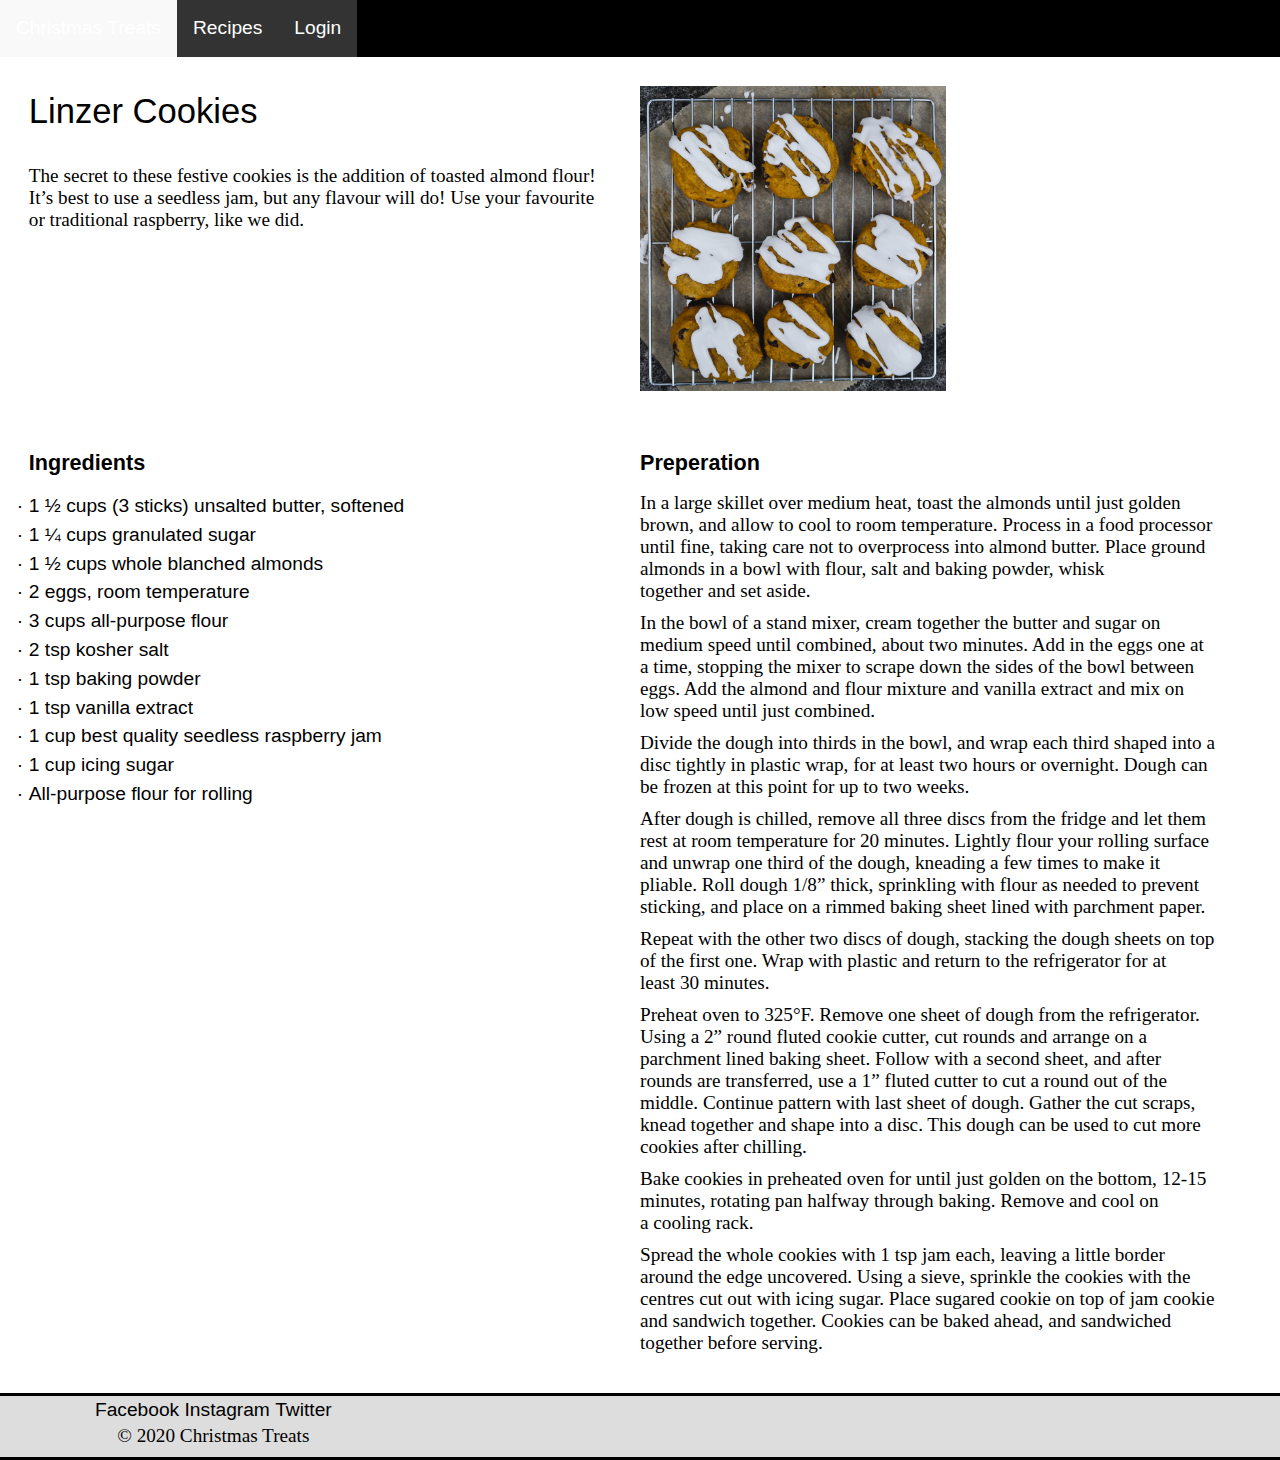
==== commit fec13c4b: "update" ====
--- a/recipe1.html
+++ b/recipe1.html
@@ -19,6 +19,7 @@
         <a href="recipe1.html">Linzer Cookies</a>
         <a href="recipe2.html">Spiced Chocolate Crinkle Cookies</a>
         <a href="recipe3.html">Peanut Butter Sandwich Cookies</a>
+        <a href="recipe4.html">Brandy Snaps</a>
       </div>
     </div>
     <a href="#" class="btn">Login</a>
@@ -72,5 +73,17 @@
     </div>
 
   </div>
+</body>
 
-</body>
+<footer class="footer">
+  <div class="unit xs-1 s-1 m-1-2 l-1-3 gutter-1-2 text-center">
+    <nav>
+      <ul class="list-group-inline push-0">
+        <li><a class=""href="#"></a>Facebook</li>
+        <li><a class="" href="#"></a>Instagram</li>
+        <li><a href="#"></a>Twitter</li>
+      </ul>
+    </nav>
+    <p class="push-0">© 2020 Christmas Treats</p>
+  </div>
+</footer>
